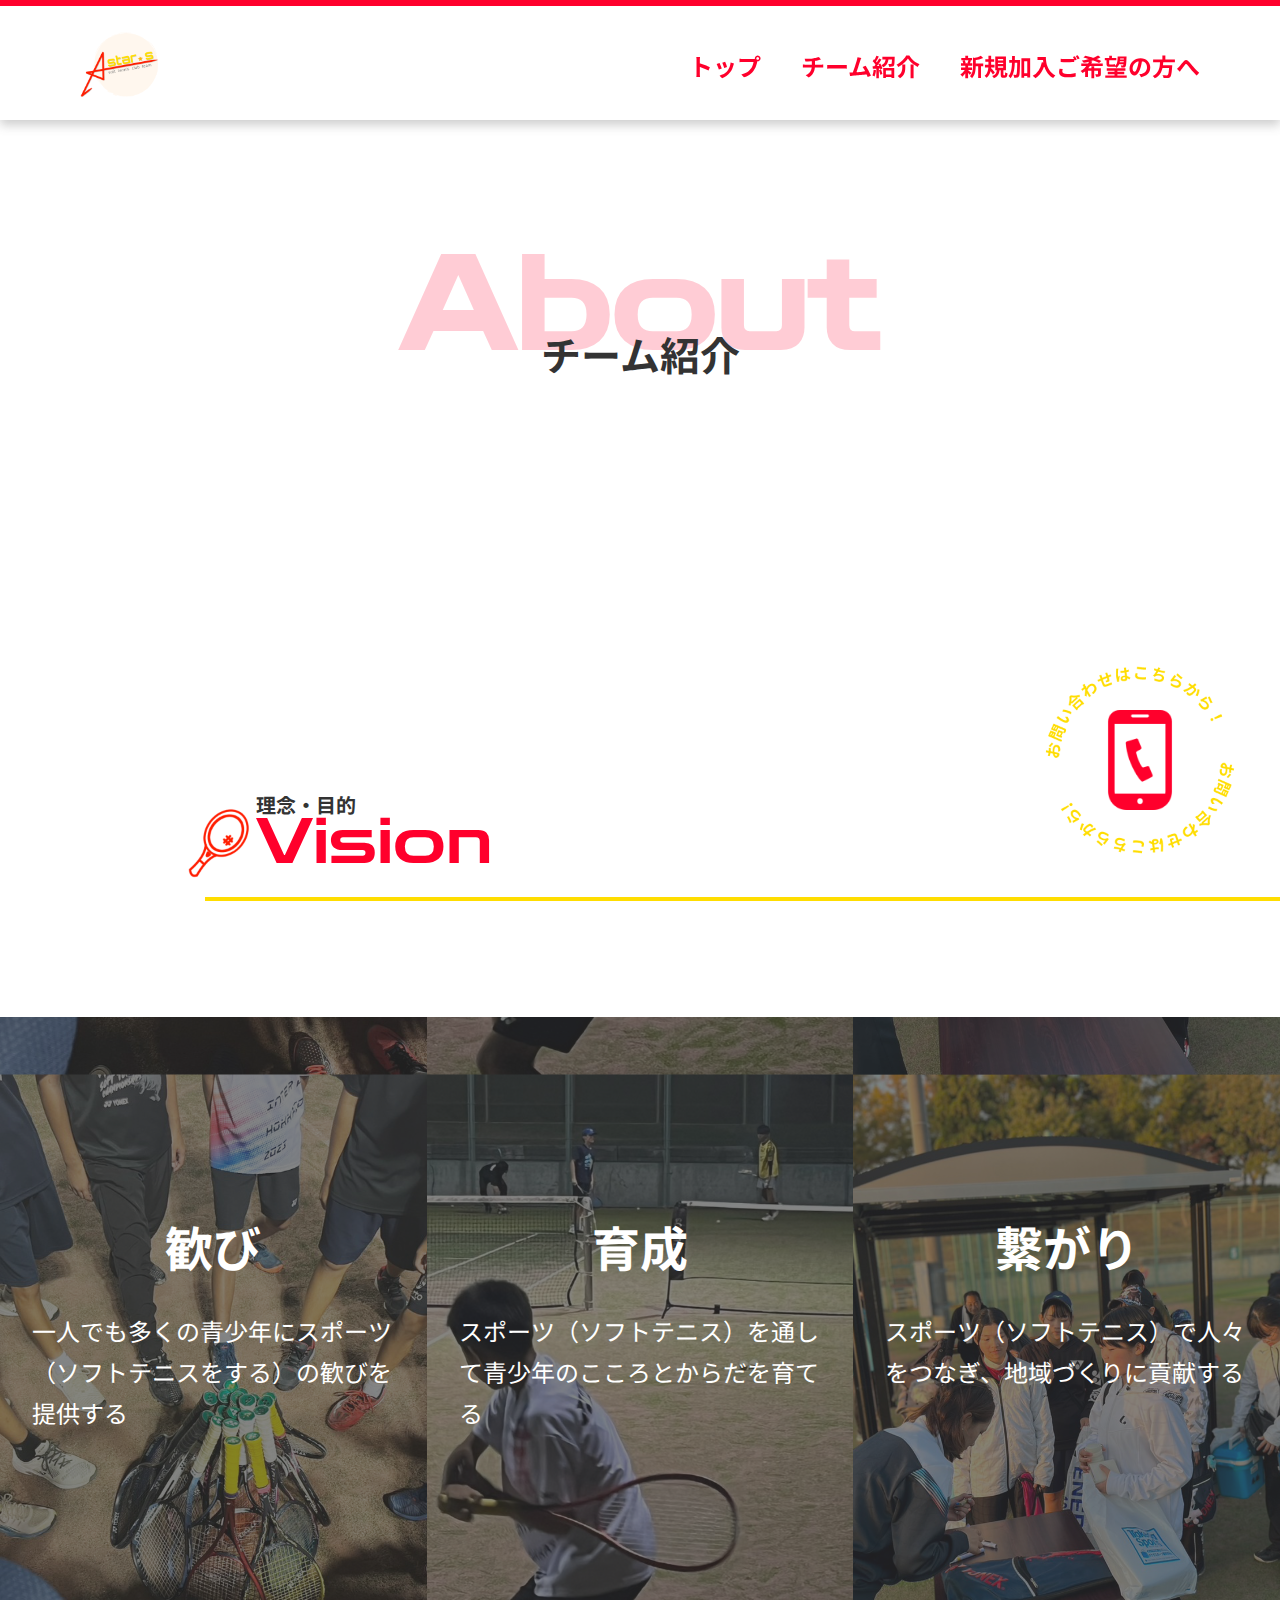
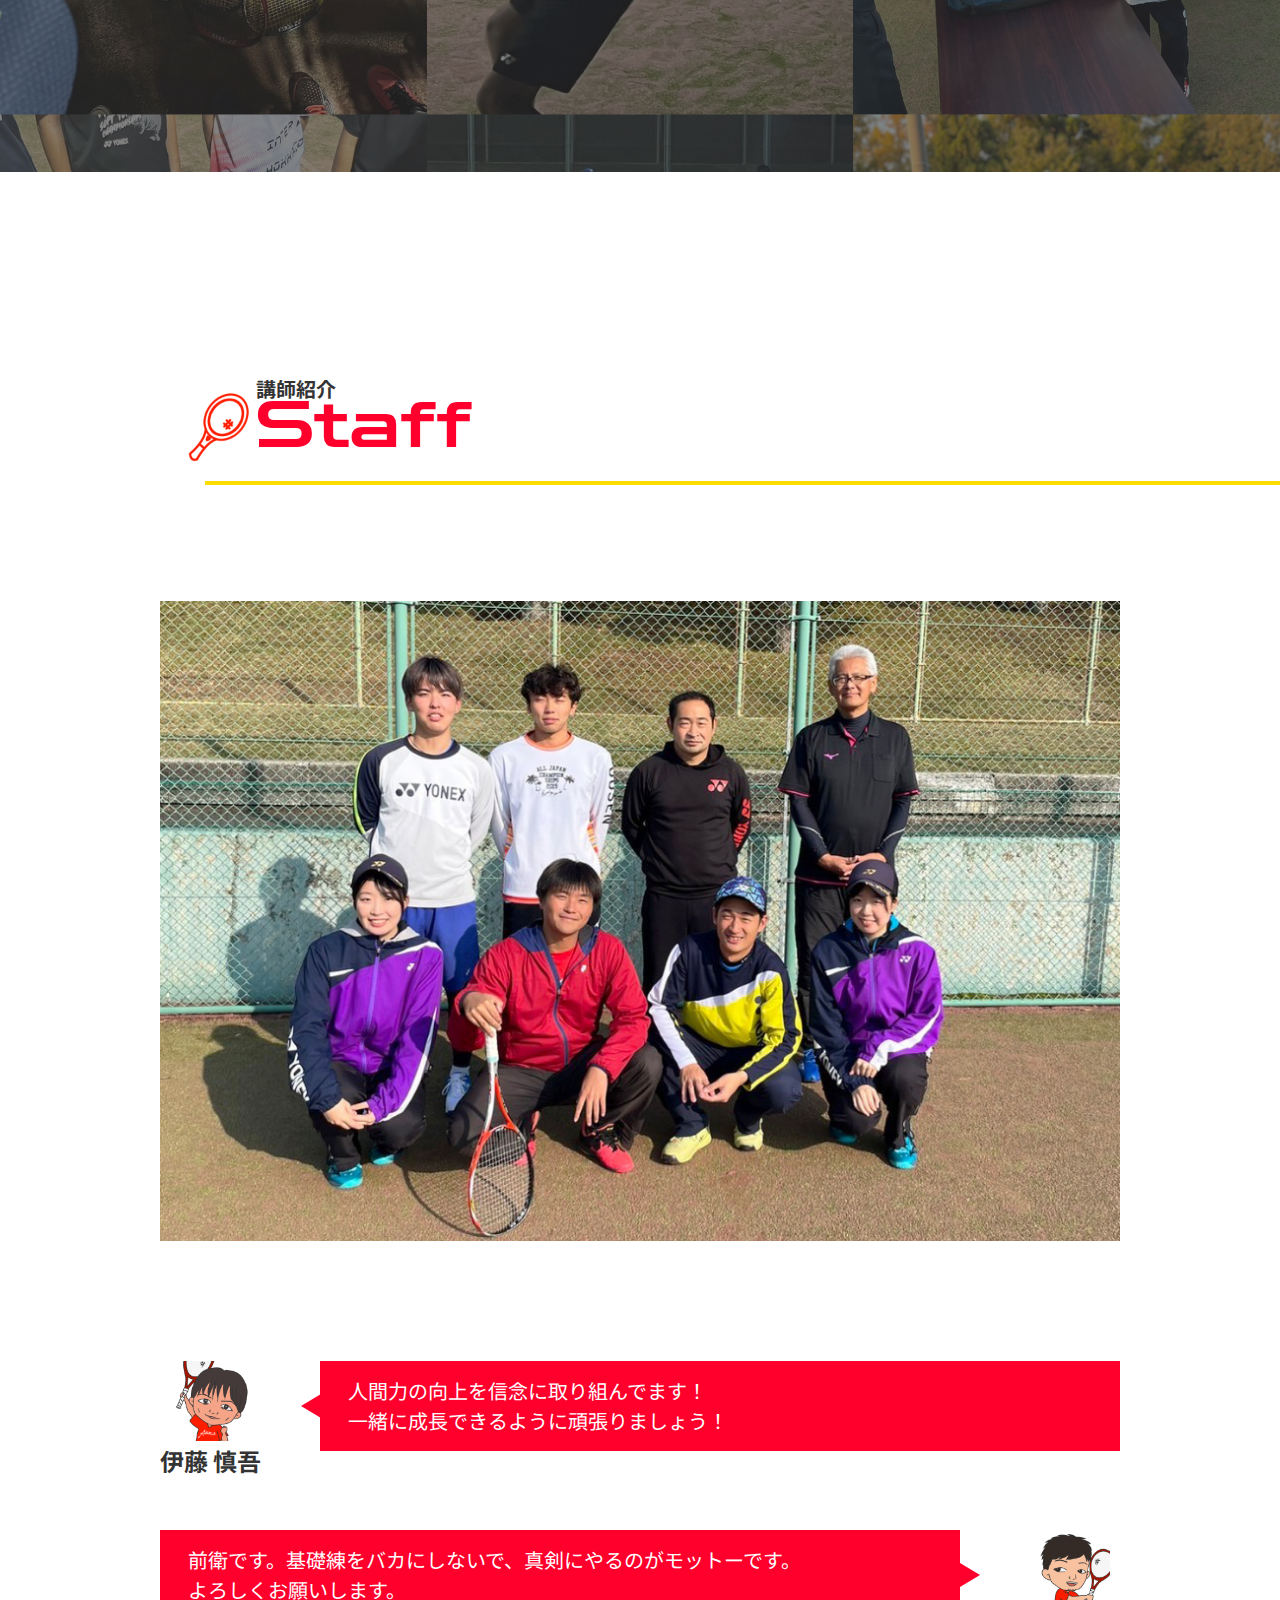
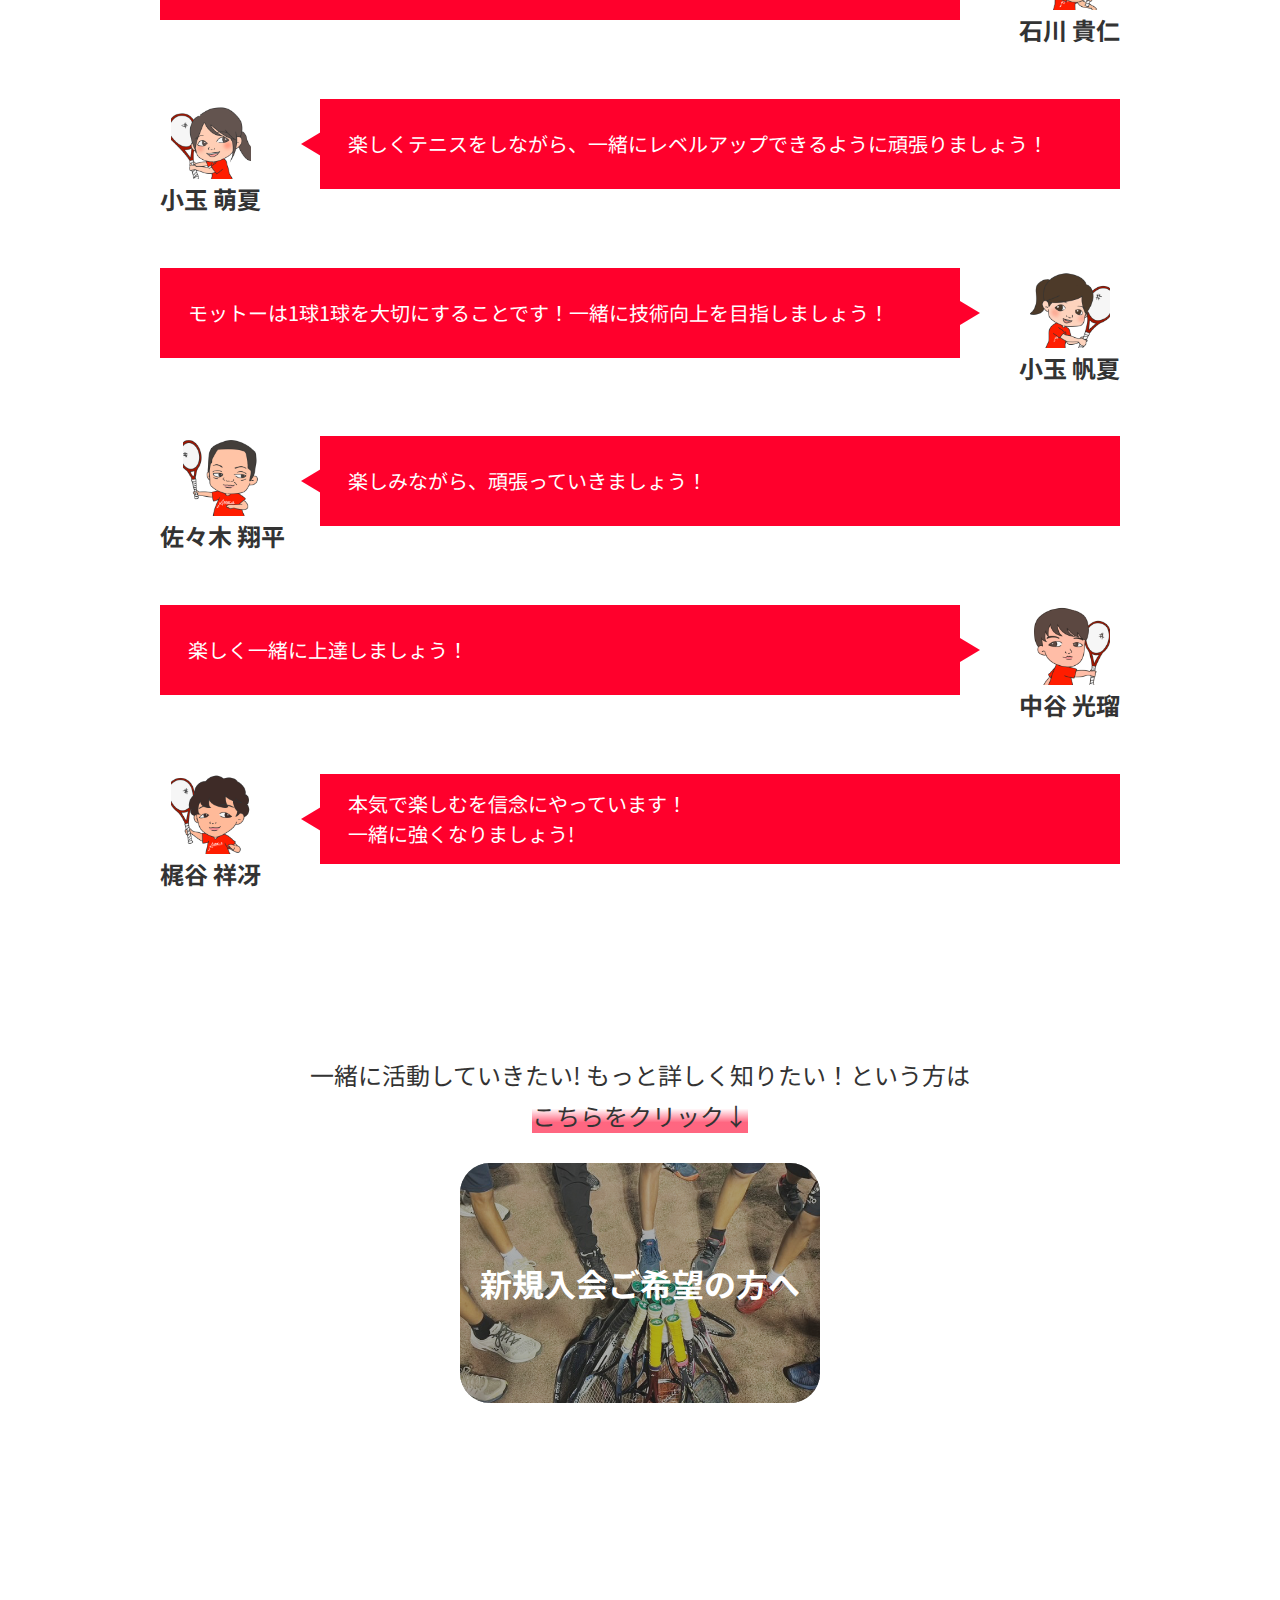
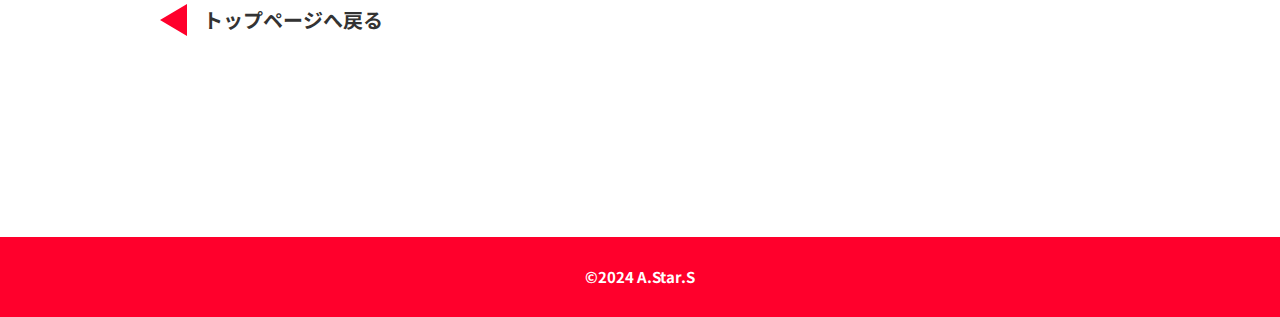
==== about.html @ a1d92de1 "Merge pull request #17 from k-minakawa/ossi" ====
<!DOCTYPE html>
<html lang="ja">
<head>
  <meta charset="utf-8" />
  <meta name="viewport" content="width=device-width,initial-scale=1" />
  <title>A.star.S</title>
  <meta name="description" content="秋田県秋田市を中心に活動している、小・中学生対象のソフトテニスクラブです。" />
  <!-- favicon/web-clip-icon -->
  <link rel="apple-touch-icon" sizes="180x180" href="icon/apple-touch-icon.png">
  <link rel="icon" type="image/png" sizes="32x32" href="icon/favicon.ico">
  <link rel="icon" type="image/png" sizes="16x16" href="icon/favicon.ico">
  <link rel="manifest" href="icon/site.webmanifest">
  <link rel="mask-icon" href="icon/safari-pinned-tab.svg" color="#FFDD00">
  <meta name="msapplication-TileColor" content="#FF002C">
  <meta name="theme-color" content="#ffffff">
  <!-- ogp -->
  <meta property="og:site_name" content="A.star.S" />
  <meta property="og:url" content="URL" />
  <meta property="og:type" content="website" />
  <meta property="og:title" content="A.star.S" />
  <meta property="og:description" content="秋田県秋田市を中心に活動している、小・中学生対象のソフトテニスクラブです。" />
  <meta property="og:image" content="URL" />
  <meta property="og:locale" content="ja_JP" />
  <meta property="fb:app_id" content="AppID">
  <meta name="twitter:card" content="summary_large_image or summary" />
  <meta name="twitter:site" content="@twitter_id" />
  <meta name="twitter:description" content="秋田県秋田市を中心に活動している、小・中学生対象のソフトテニスクラブです。" />
  <meta name="twitter:image:src" content="URL" />
  <!-- google fonts -->
  <link rel="preconnect" href="https://fonts.googleapis.com">
<link rel="preconnect" href="https://fonts.gstatic.com" crossorigin>
<link href="https://fonts.googleapis.com/css2?family=Noto+Sans+JP&family=Zen+Dots&display=swap" rel="stylesheet">
  <!-- css -->
  <link rel="stylesheet" href="css/reset.css" />
  <link rel="stylesheet" href="css/main.css" />
  <link rel="stylesheet" href="css/about.css" />
  <!-- js -->
  <script src="js/main.js" defer></script>
</head>

<body>

  <!-- お問い合わせボタン -->
    <a class="u_contact__link" href="contact.html">
      <div class="u_contact-btn">
        <img src="img/pc_お問い合わせ.png" alt="電話" class="u_contact-btn__circle">
        <div class="u_contact-btn__img" id="js_btn"></div>
      </div>
    </a>

  <!-- ヘッダー -->
  <header class="l_header">
    <div class="l_header__top-color"></div>

    <div class="l_header__wrap js_menu">
      <a href="index.html" class="l_header__logo-wrap">
        <img src="img/ロゴマーク.png" 
        alt="ロゴマーク" 
        class="l_header__logo"
        width="1000"
        height="1000">
      </a>

      <nav class="l_header__nav nav" id="js_nav">
        <ul class="l_header__nav-list">
          <li class="l_header__nav-item"><a class="l_header__nav-link" href="index.html">トップ</a></li>
          <li class="l_header__nav-item"><a class="l_header__nav-link" href="about.html">チーム紹介</a></li>
          <li class="l_header__nav-item"><a class="l_header__nav-link" href="member.html">新規加入ご希望の方へ</a></li>
        </ul>
      </nav>

      <button class="l_header__hamburger" id="js_hamburger">
        <span></span>
        <span></span>
        <span></span>
      </button>
    </div>
  </header>

  <main class="l_container ">
    <section class="l_contents">
      <div class="main_visual">
        <h1 class="main_visial-ttl">チーム紹介</h1>
      </div>

      
    </section>

    <section class="m_vision l_contents">
      <div class="m_vision_wrap">
        <div class="m_vision-ttl__wrap" >
          <div class="m_vision-ttl__img"></div>
          <div class="m_vision-ttl__txt">
            <p class="m_vision-ttl__sub">理念・目的</p>
            <h2 class="m_vision-ttl">Vision</h2>
          </div>
        </div>
      </div>

      <div class="vision_list_wrap">
        <ul class="vision_list">
          <li class="vision_items">
            <div class="vision_item-photo __delectation">
            </div>
            <div class="vision_item-ttl__txt">
              <h2 class="vision_item-ttl">歓び</h2>
              <p class="vision_item-ttl__sub">一人でも多くの青少年にスポーツ（ソフトテニスをする）の歓びを提供する</p>
            </div>
          </li>
          <li class="vision_items">
            <div class="vision_item-photo __delectation2">
            </div>
            <div class="vision_item-ttl__txt">
              <h2 class="vision_item-ttl">育成</h2>
              <p class="vision_item-ttl__sub">スポーツ（ソフトテニス）を通して青少年のこころとからだを育てる</p>
            </div>
          </li>
          <li class="vision_items">
            <div class="vision_item-photo __delectation3">
            </div>
            <div class="vision_item-ttl__txt">
              <h2 class="vision_item-ttl">繋がり</h2>
              <p class="vision_item-ttl__sub">スポーツ（ソフトテニス）で人々をつなぎ、地域づくりに貢献する</p>
            </div>
          </li>
        </ul>
      </div>
    </section>

    <section class="staff_wrap">
      <div class="m_vision_wrap">
        <div class="m_vision-ttl__wrap" >
          <div class="m_vision-ttl__img"></div>
          <div class="m_vision-ttl__txt">
            <p class="m_vision-ttl__sub">講師紹介</p>
            <h2 class="m_vision-ttl">Staff</h2>
          </div>
        </div>
      </div>

      <div class="staff_main-image">
        <img src="/img/講師.jpg" alt="集合写真">
      </div>

      <div class="staff_introduction">
        <ul class="staff_wrap">
          <li class="staff_item">
            <div class="staff_info">
              <img class="staff_portrait" src="/img/伊藤さん.png" alt="伊藤さん">
              <p class="staff_name">伊藤 慎吾</p>
            </div>
            <div class="staff_txt">
              <span class="staff_txt__triangle"></span>
              <p>人間力の向上を信念に取り組んでます！<br>一緒に成長できるように頑張りましょう！</p>
            </div>
          </li>
          <li class="staff_item">
            <div class="staff_info">
              <img class="staff_portrait" src="/img/石川さん.png" alt="石川さん">
              <p class="staff_name">石川 貴仁</p>
            </div>
            <div class="staff_txt">
              <span class="staff_txt__triangle2"></span>
              <p>前衛です。基礎練をバカにしないで、真剣にやるのがモットーです。
                <br>よろしくお願いします。</p>
            </div>
          </li>
          <li class="staff_item">
            <div class="staff_info">
              <img class="staff_portrait" src="/img/もえかさん.png" alt="もえかさん">
              <p class="staff_name">小玉 萌夏</p>
            </div>
            <div class="staff_txt">
              <span class="staff_txt__triangle"></span>
              <p>楽しくテニスをしながら、一緒にレベルアップできるように頑張りましょう！</p>
            </div>
          </li>
          <li class="staff_item">
            <div class="staff_info">
              <img class="staff_portrait" src="/img/ほのかさん.png" alt="ほのかさん">
              <p class="staff_name">小玉 帆夏</p>
            </div>
            <div class="staff_txt">
              <span class="staff_txt__triangle2"></span>
              <p>モットーは1球1球を大切にすることです！一緒に技術向上を目指しましょう！</p>
            </div>
          </li>
          <li class="staff_item">
            <div class="staff_info">
              <img class="staff_portrait" src="/img/佐々木さん.png" alt="佐々木さん">
              <p class="staff_name">佐々木 翔平</p>
            </div>
            <div class="staff_txt">
              <span class="staff_txt__triangle"></span>
              <p>楽しみながら、頑張っていきましょう！</p>
            </div>
          </li>
          <li class="staff_item">
            <div class="staff_info">
              <img class="staff_portrait" src="/img/中谷さん.png" alt="中谷さん">
              <p class="staff_name">中谷 光瑠</p>
            </div>
            <div class="staff_txt">
              <span class="staff_txt__triangle2"></span>
              <p>楽しく一緒に上達しましょう！</p>
            </div>
          </li>
          <li class="staff_item">
            <div class="staff_info">
              <img class="staff_portrait" src="/img/梶谷さん.png" alt="梶谷さん">
              <p class="staff_name">梶谷 祥冴</p>
            </div>
            <div class="staff_txt">
              <span class="staff_txt__triangle"></span>
              <p>本気で楽しむを信念にやっています！<br>一緒に強くなりましょう!</p>
            </div>
          </li>
        </ul>
      </div>
    </section>

    <section class="contact_wrap">
      <div class="contact">
        <p class="contact_text">一緒に活動していきたい! もっと詳しく知りたい！という方は<br>
          <span>こちらをクリック↓</span>
        </p>
      </div>
      <div class="contact_info">
        <a href="/contact.html">
          <div class="contact_photo"></div>
          <p class="contact_message">新規入会ご希望の方へ</p>
        </a>
        <div class="contact_info2"></div>
      </div>

    </section>
    
    <div class="m_top-btn__wrap">
      <span class="m_top-btn__triangle"></span>
      <a href="index.html" class="m_top-btn">トップページへ戻る</a>
    </div>
    

  </main>

    <!-- フッター -->
  <footer class="l_footer __about_page">
    <small class="l_container__copy">&copy;2024 A.Star.S</small>
  </footer>
</body>
</html>
---- css/main.css ----
@charset "UTF-8";
/* 変数まとめ */
:root {
	/* 色管理 */
	--white-color: #fff;
	--black-color: #333333;
	--main-color: #FF002C;
	--primary-color: #FFDD00;
  --kv-shadow: rgba(88, 88, 88, 0.3);
  --shadow: rgba(51, 51, 51, 0.65);
}
:root {
  /* フォント */
	--font: "Noto Sans JP", sans-serif;
  --ttl-font: "Zen Dots", sans-serif;
}
:root {
	/* コンテンツ幅 */
  --content-width-sm: 343px;
  --content-width: 960px;
  --content-width-lg: 1200px;
}
:root {
	/* z-index */
	--z-index-back: -1;
	--z-index-default: 1;
	--z-index-header: 100;
	--z-index-menu: 150;
	--z-index-top: 200;
	--z-index-modal: 300;
}

/* 全体 */
body{
  font-family: "Noto Sans JP", sans-serif;
  color: var(--black-color);
  line-height: 1.7;
}
@media screen and (min-width: 1080px) {
  body {
		font-size: 18px;
	}
}

/*コンテンツ幅の設定*/
.l_container {
  margin-left: auto;
  margin-right: auto;
  padding: 0 16px;
  max-width: calc(var(--content-width) + 160px);
}
.l_contents {
  padding: 120px 0;
}
@media screen and (min-width: 768px) {
  .l_container {
    padding: 0 80px;
  }
}
@media screen and (min-width: 1080px) {
  .l_contents {
    padding: 200px 0;
  }
}

/* お問い合わせボタン */
.u_contact__link{
  position: fixed;
  bottom: 20%;
  right: 30%;
  z-index: var(--z-index-modal);
  transform: translate(80%, 80%);
}
@media screen and (min-width: 768px) {
  .u_contact__link {
    bottom: 200px;
  }
}
@media screen and (min-width: 1080px) {
  .u_contact__link{
    bottom: 200px;
    right: 200px;
  }
}
.u_contact-btn{
  position: relative;
  height: 100px;
  width: 100px;
}
@media screen and (min-width: 768px) {
  .u_contact-btn{
    height: 200px;
    width: 200px;
  }
}
.u_contact-btn__circle{
  animation: rotate 15s linear infinite;
}
.u_contact-btn__img{
  background-image: url(../img/お問い合わせ.png);
  background-size: cover;
  height: 56px;
  width: 56px;
  position: absolute;
  top: 50%;
  left: 50%;
  transform: translate(-50%, -50%);
  transition: ease .4s;
}
@media screen and (min-width: 768px) {
  .u_contact-btn__img{
    height: 100px;
    width: 100px;
  }
}
@keyframes rotate {
  0% {
    transform: rotate(0);
  }
  100% {
    transform: rotate(360deg);
  }
}

/* ヘッダー */
.l_header {
  background-color: var(--white-color);
  width: 100%;
  height: 80px;
  position: fixed;
  top: 0;
  left: 0;
  right: 0;
  z-index: var(--z-index-header);
  box-shadow: 0 5px 10px var(--kv-shadow);
}
@media screen and (min-width: 1080px) {
  .l_header {
    height: 120px;
  }
}
.l_header__top-color {
  height: 6px;
  background-color: var(--main-color);
}
.l_header__wrap {
  display: flex;
  justify-content: space-between;
  align-items: center;
  height: 100%;
  padding: 0 16px;
}
@media screen and (min-width: 768px) {
  .l_header__wrap {
    padding: 0 40px;
  }
}
@media screen and (min-width: 1080px) {
  .l_header__wrap {
    padding: 24px 80px;
  }
}

.l_header__logo {
  width: 48px;
}
@media screen and (min-width: 1080px) {
  .l_header__logo {
    width: 80px;
    margin-top: 0;
  }
}
.l_header__nav {
  background: var(--main-color);
  transform: translateX(200%);
  width: 100vw;
  height: 100vh;
  transition: ease .4s;
  position: fixed;
  top: 0;
  bottom: 0;
}
@media screen and (min-width: 1080px) {
  .l_header__nav {
    background: none;
    transform: none;
    height: 100%;
    position: static;
  }
}
.l_header__nav-list {
  color: var(--white-color);
  font-weight: bold;
  font-size: 16px;
  display: flex;
  flex-direction: column;
  justify-content: center;
  padding: 80px 40px;
}
@media screen and (min-width: 768px) {
  .l_header__nav-list {
    font-size: 24px;
    padding: 80px 80px;
  }
}
@media screen and (min-width: 1080px) {
  .l_header__nav-list {
    color: var(--main-color);
    flex-direction: row;
    justify-content: end;
    gap: 40px;
    padding: 16px 0;
  }
}
.l_header__nav-item {
    padding: 16px 0;
}
@media screen and (min-width: 768px) {
  .l_header__nav-item {
    padding: 32px 0;
  }
}
@media screen and (min-width: 1080px) {
  .l_header__nav-item {
    padding: 0;
  }
}

/* ハンバーガーメニュー */
.l_header__hamburger {
  width: 32px;
  height: 32px;
  padding: 8px;
}
.l_header__hamburger {
  background-color: transparent;
  border-color: transparent;
  z-index: var(--z-index-menu);
}
@media screen and (min-width: 1080px) {
  .l_header__hamburger {
    display: none;
  }
}
.l_header__hamburger span {
  width: 16px;
  height: 2px;
  background-color: var(--main-color);
  position: relative;
  transition: ease .4s;
  display: block;
}
.l_header__hamburger span:nth-child(1) {
  top: 0;
}
.l_header__hamburger span:nth-child(2) {
  margin: 4px 0;
}
.l_header__hamburger span:nth-child(3) {
  top: 0;
}

/* ハンバーガーメニュークリック後のスタイル */
.u_contact-btn__img.active {
  background-image: url(../img/お問い合わせ白.png);
}
.l_header__nav.active {
  transform: translateX(20%);
}
.l_header__hamburger.active span:nth-child(1) {
  transform: translateY(8px) rotate(-45deg);
  background: var(--white-color);
}
.l_header__hamburger.active span:nth-child(2) {
  opacity: 0;
}
.l_header__hamburger.active span:nth-child(3) {
  transform: translateY(-4px) rotate(45deg);
  background: var(--white-color);
}

/* ☆共通デザイン☆ */
/* 改行 */
@media screen and (min-width: 768px) {
  .u_new-line {
    display: none;
  }
}

/* セクションタイトル */
.m_section-ttl__wrap {
  display: flex;
  align-items: center;
  justify-content: center;
}
.m_section-ttl__img {
  height: 40px;
  width: 40px;
  background-image: url(../img/テニスラケット.png);
  background-size: cover;
}
@media screen and (min-width: 1080px) {
  .m_section-ttl__img {
    height: 80px;
    width: 80px;
  }
}
.m_section-ttl__sub {
  font-weight: bold;
  font-size: 12px;
}
@media screen and (min-width: 768px) {
  .m_section-ttl__sub {
    font-size: 20px;
  }
}
.m_section-ttl {
  font-family: var(--ttl-font);
  color: var(--main-color);
  font-size: 33px;
  position: relative;
}
@media screen and (min-width: 1080px) {
  .m_section-ttl {
    font-size: 56px;
  }
}
.m_section-ttl::after {
  content: '';
  height: 4px;
  width: 80px;
  background: var(--primary-color);
  position: absolute;
  bottom: -4px;
  left: 28%;
}
@media screen and (min-width: 1080px) {
  .m_section-ttl::after {
    height: 8px;
    width: 200px;
    bottom: -8px;
    left: 20%;
  }
}

/* 下層セクションタイトル */
.m_section-subttl__wrap {
  display: flex;
  align-items: center;
}
.m_section-subttl {
  font-family: var(--ttl-font);
  color: var(--main-color);
  font-size: 33px;
}
@media screen and (min-width: 768px) {
  .m_section-subttl {
    font-size: 56px;
  }
}
.m_section-subttl__var {
  height: 4px;
  width: 85%;
  margin-left: 40px;
  max-width: 1000px;
  background: var(--primary-color);
}
@media screen and (min-width: 768px) {
  .m_section-subttl__var {
    width: 100%;
    right: 80px;
    width: 90%;
  }
}
@media screen and (min-width: 1080px) {
  .m_section-subttl__var {
    height: 8px;
    margin-left: 80px;

  }
}

/* ページタイトル */
.m_page-ttl {
  font-size: 24px;
  font-weight: bold;
  text-align: center;
  position: relative;
}
@media screen and (min-width: 1080px) {
  .m_page-ttl {
    font-size: 40px;
  }
}
.m_page-ttl::before {
  content: 'About';
  width: 100%;
  font-family: var(--ttl-font);
  font-size: 64px;
  color: rgba(255, 0, 44, 0.2);
  position: absolute;
  bottom: -25%;
  left: 50%;
  transform: translateX(-50%);
  z-index: var(--z-index-back);
}
@media screen and (min-width: 1080px) {
  .m_page-ttl::before {
    bottom: -40%;
    font-size: 128px;
  }
}

/* リンクボタン */
.m_link-btn__wrap {
  display: flex;
  align-items: center;
  margin-top: 40px;
  background: var(--main-color);
  border-radius: 30px; 
  width: 160px;
  height: 40px;
  text-align-last: left;
  box-shadow: 2px 4px var(--kv-shadow);
  padding: 8px 24px;
}
@media screen and (min-width: 1080px) {
  .m_link-btn__wrap {
    margin-top: 120px;
  }
}
.m_link-btn__wrap:hover {
  transform: translateY(4px);
  box-shadow: none;
  background: var(--primary-color);
}
.m_link-btn {
  color: var(--white-color);
  font-size: 18px;
  font-weight: bold;
  position: relative;
}
.m_link-btn::after {
  content: '';
  width: 8px;
  height: 8px;
  border-top: 2px solid var(--white-color);
  border-right: 2px solid var(--white-color);
  position: absolute;
  top: 50%;
  right: -24px;
  transform: translateY(-50%) rotate(45deg);
}

/* トップへ戻る */
.m_top-btn__wrap {
  margin-top: 120px;
  display: flex;
  align-items: center;
  gap: 8px;
}
@media screen and (min-width: 1080px) {
  .m_top-btn__wrap {
    margin-top: 200px;
    gap: 16px;
  }
}
.m_top-btn__triangle {
  display: block;
  width:0;
  height:0;
  border-style:solid;
  border-width: 12px 20.8px 12px 0;
  border-color: transparent var(--main-color) transparent transparent;
}
@media screen and (min-width: 1080px) {
  .m_top-btn__triangle {
    border-width: 16px 27.7px 16px 0;
  }
}
.m_top-btn {
  font-weight: bold;
}
.m_top-btn:hover {
  color: var(--main-color);
}
@media screen and (min-width: 1080px) {
  .m_top-btn {
    font-size: 20px;
  }
}

/* フッター */
.l_footer {
  background: var(--main-color);
  font-weight: bold;
  color: var(--white-color);
  display: flex;
  align-items: center;
  justify-content: center;
  height: 40px;
}
@media screen and (min-width: 1080px) {
  .l_footer {
    height: 80px;
  }
}

/* ☆トップページ☆ */
/* KV */
.l_kv {
  height: 100vh;
  background: linear-gradient(var(--kv-shadow), var(--kv-shadow)),
    url(../img/KV.jpg) center center / cover;
  z-index: var(--z-index-back);
  position: relative;
}
.l_kv__ttl-img {
  position: absolute;
  z-index: var(--z-index-default);
  width: 240px;
  bottom: 15%;
  margin-left: 16px;
}
@media screen and (min-width: 768px) {
  .l_kv__ttl-img {
    width: 600px;
    margin-left: 40px;
  }
}

/* お知らせ */
.l_top-info__x {
  border: 1px solid var(--main-color);
  border-radius: 20px;
  padding: 10px;
  margin-top: 40px;
}
@media screen and (min-width: 1080px) {
  .l_top-info__x {
    margin-top: 120px;
  }
}
.l_top-info__link {
  margin-left: auto;
  margin-right: auto;
}

/* About */
.l_top-about{
  color: var(--white-color);
  text-shadow: 4px 4px 4px var(--shadow);
  width: 100vw;
  margin: 0 calc(50% - 50vw);
  position: relative;
  z-index: 0;
}
.l_top-about:before {
  content: '';
  background-image: linear-gradient(var(--shadow),var(--shadow)),url('../img/チーム紹介.jpg') ;
  background-position: center center;
  position: absolute;
  top: 0;
  left: 0;
  width: 100%;
  height: 100%;
  filter: blur(2px);
  z-index: -1;
}
@media screen and (min-width: 1080px) {
  .l_top-about:before {
    background-size: cover;
  }
}
.l_top-about__wrap {
  margin-left: auto;
  margin-right: auto;
  padding: 0 16px;
  max-width: calc(960px + 160px);
}
@media screen and (min-width: 768px) {
  .l_top-about__wrap {
    padding: 0 80px;
  }
}
.l_top-about__ttl {
  display: inline;
  font-size: 24px;
  font-weight: bold;
  background-image: linear-gradient(transparent 50%, rgba(255, 0, 44, 0.5) 0%);
}
@media screen and (min-width: 1080px) {
  .l_top-about__ttl {
    font-size: 36px;
  }
}
.l_top-about__txt {
  margin-top: 40px;
}
@media screen and (min-width: 1080px) {
  .l_top-about__txt {
    margin-top: 80px;
  }
}
.l_top-about__accent-txt {
  font-size: 24px;
  font-weight: bold;
  margin-top: 80px;
}
@media screen and (min-width: 1080px) {
  .l_top-about__accent-txt {
    font-size: 36px;
    margin-top: 120px;
  }
}

/* 新規加入 */
@media screen and (min-width: 1080px) {
  .l_top-member {
    margin: 0 calc(50% - 50vw);
    width: 100vw;
  }
}
@media screen and (min-width: 1080px) {
  .l_top-member__wrap {
    display: flex;
    flex-direction: row-reverse;
    align-items: center;
    gap: 80px;
    max-width: 1200px;
    margin-left: auto;
    margin-right: auto;
  }
}
@media screen and (min-width: 1080px) {
  .l_top-member__txt-wrap {
    width: calc(100% - 560px - 80px);
  }
}

.l_top-member__txt {
  margin-top: 40px;
}
@media screen and (min-width: 1080px) {
  .l_top-member__txt {
    margin-top: 80px;
  }
}
.l_top-member__link {
  margin-left: auto;
  margin-right: auto;
}
.l_top-member__img-wrap {
  margin-top: 40px;
  height: 320px;
  position: relative;
  width: 343px;
  filter: blur(1px);
}
@media screen and (min-width: 768px) {
  .l_top-member__img-wrap {
    width: 560px;
    height: 630px;
    margin-left: auto;
    margin-right: auto;
  }
}
.l_top-member__img1 {
  position: absolute;
  z-index: var(--z-index-back);
  width: 180px;
  right: 0;
}
@media screen and (min-width: 768px) {
  .l_top-member__img1 {
    width: 360px;
  }
}
.l_top-member__img2 {
  position: absolute;
  width: 200px;
  top: 160px;
}
@media screen and (min-width: 768px) {
  .l_top-member__img2 {
    width: 400px;
    top: 320px;
  }
}
---- css/about.css ----
@charset "UTF-8";
/* 変数まとめ */
:root {
	/* 色管理 */
	--white-color: #fff;
	--black-color: #333333;
	--main-color: #FF002C;
	--primary-color: #FFDD00;
	--kv-shadow: rgba(88, 88, 88, 0.3);
	--shadow: rgba(51, 51, 51, 0.65);

}
:root {
  /* フォント */
	--font: "Noto Sans JP", sans-serif;
	--ttl-font: "Zen Dots", sans-serif;
}
:root {
	/* コンテンツ幅 */
	--content-width-sm: 343px;
	--content-width: 960px;
	--content-width-lg: 1200px;
}
:root {
	/* z-index */
	--z-index-back: -1;
	--z-index-default: 1;
	--z-index-header: 100;
	--z-index-menu: 150;
	--z-index-top: 200;
	--z-index-modal: 300;
}

/*
about
*/

.main_visual {
	margin-top: 120px;
}

.main_visial-ttl {
	font-size: 24px;
	font-weight: bold;
	text-align: center;
	position: relative;
}

@media screen and (min-width: 1080px) {
    .main_visial-ttl {
        font-size: 40px;
	}
}

.main_visial-ttl::before {
	content: 'About';
	width: 100%;
	font-family: var(--ttl-font);
	font-size: 64px;
	color: rgba(255, 0, 44, 0.2);
	position: absolute;
	bottom: -25%;
	left: 50%;
	transform: translateX(-50%);
	z-index: var(--z-index-back);
}

@media screen and (min-width: 768px) {
	.main_visial-ttl::before {
		font-size: 80px;
		bottom: -20%;
	}
}
@media screen and (min-width: 1080px) {
	.main_visial-ttl::before {
		bottom: -40%;
		font-size: 128px;
	}
}


/*
vision
*/



.m_vision_wrap::after {
	content: '';
	height: 4px;
	width:	303px;
	background: var(--primary-color);
	position: absolute;
	left: 15%;
}

@media screen and (min-width: 1080px) {
    .m_vision_wrap::after {
		width: 1126px;
		left: 16%;
	}
}

.m_vision-ttl__wrap{
	display: flex;
	align-items: center;
	margin-left: 16px;
	
}

.m_vision-ttl__img{
	height: 40px;
	width: 40px;
	align-items: center;
	background-image: url(../img/テニスラケット.png);
	background-size: cover;
	margin-top: 16px;
}

@media screen and (min-width: 1080px) {
    .m_vision-ttl__img {
		height: 80px;
		width: 80px;
		margin-top: 0px;
	}
}

.m_vision-ttl__txt {
	position: relative;
}

.m_vision-ttl__sub{
	position: absolute;
	top: 0px;
	font-weight: bold;
	font-size: 12px;
}


@media screen and (min-width: 1080px) {
    .m_vision-ttl__sub{
		font-size: 20px;
	}
}

.m_vision-ttl {
	font-family: var(--ttl-font);
	color: var(--main-color);
	font-size: 33px;
	position: relative;
}

@media screen and (min-width: 1080px) {
    .m_vision-ttl {
		font-size: 64px;
	}
}

.vision_list_wrap {
	margin-top: 80px;
}

@media screen and (min-width: 1080px) {
    .vision_list_wrap {
		margin-top: 120px;
	}
}

@media screen and (min-width: 1080px) {
	.vision_list {
		display: flex;
		width: 100vw;
		margin: 0 calc(50% - 50vw);
	}
}

.vision_items {
	position: relative;
	background-color: #333333;
	width: calc(100% / 3);
}

.vision_item-photo {
	width: 100%;
	height: 200px;
	opacity: 0.4;
	object-fit: cover;
	background-size: 200%;
	background-position: center ;
}

@media screen and (min-width: 1080px) {
	.vision_item-photo {
		width: 100%;
		height: 755px;
	}
	
}

.__delectation {
	background-image: url(../img/KV.jpg);
}
.__delectation2 {
	background-image: url(../img/育成.jpg);
}
.__delectation3 {
	background-image: url(../img/繋がり.jpg);
}

.vision_item-ttl__txt{
	width: 85%;
	position: absolute;
	top: 25%;
	left: 50%;
	transform: translateX(-50%);
	color: var(--white-color);
}


.vision_item-ttl {
	text-align: center;
	font-weight: bold;
	font-size: 24px;
}

@media screen and (min-width: 1080px) {
	.vision_item-ttl {
		font-size: 48px;
	}
}

.vision_item-ttl__sub {
	margin-top: 24px;
	font-size: 16px;
}

@media screen and (min-width: 1080px) {
    .vision_item-ttl__sub {
		font-size: 24px;
	}
}

.staff_wrap {
	width: 100%;
	margin: 0 auto;
}

.staff_main-image {
	margin: 80px auto;;
	width: 343px;
	
}

@media screen and (min-width: 1080px) {
    .staff_main-image {
		width: 960px;
		margin-top: 120px;
	}
}

.staff_introduction {
	margin-top: 80px;
	width: 343px;
}

@media screen and (min-width: 1080px) {
    .staff_introduction {
		width: 960px;
		margin-top: 120px;
	}
}

.staff_item {
	display: flex;
	justify-content: space-between;
	align-items: start;
}

@media screen and (min-width: 1080px) {
    .staff_item {
		margin-top: 80px;
	}
}

.staff_item:nth-child(even) {
	flex-direction: row-reverse;
}

.staff_item + .staff_item {
	margin-top: 48px;
}

.staff_info {
	display: flex;
	flex-direction: column;
	align-items: center;
}
.staff_portrait {
	width: 80px;
}

.staff_name {
	font-weight: bold;
	font-size: 18px;
}

@media screen and (min-width: 1080px) {
    .staff_name {
		font-size: 24px;
	}
}

.staff_txt {
	width: 240px;
	height: 111px;
	padding: 8px;
	font-size: 16px;
	line-height: 1.5;
	background-color: var(--main-color);
	color: var(--white-color);
	display: flex;
	justify-content: space-around;
	align-items: center;
	position: relative;
}

.staff_txt__triangle {
	content: "";
	display: block;
	width:0;
	height:0;
	border-style:solid;
	border-width: 12px 20.8px 12px 0;
	border-color: transparent var(--main-color) transparent transparent;
	position: relative;
	left: -27px;
}

.staff_txt__triangle2 {
	content: "";
	display: block;
	width:0;
	height:0;
	border-style:solid;
	border-width: 12px 0 12px 20.8px;
	border-color: transparent transparent transparent var(--main-color);
	position: relative;
	left: 101%;
}

@media screen and (min-width: 1080px) {
    .staff_txt {
		width: 800px;
		height: 90px;
		font-size: 20px;
		justify-content: left;
	}
}

.contact_wrap {
	margin: 120px auto;
	width: 240px;
}

@media screen and (min-width: 1080px) {
    .contact_wrap {
		margin-top: 160px;
		width: 960px;
		display: flex;
		flex-direction: column;
		justify-content: center;
		align-items: center;
	}
}

.contact{
	text-align: center;
}

@media screen and (min-width: 1080px) {
    .contact {
		width: 672px;
		height: 84px;
	}
}

.contact_text {
	text-align: center;
	letter-spacing: 0.3em;
}

@media screen and (min-width: 1080px) {
    .contact_text {
		font-size: 24px;
		letter-spacing: 0;
	}
}

.contact_text > span {
	background: linear-gradient(transparent 30% , rgba(255, 0, 44, 0.6) 70%);
}

.contact_info {
	width: 240px;
	height: 160px;
	margin-top: 24px;
	border-radius: 30px;
	background-color: #333333;
	position: relative;
}

@media screen and (min-width: 1080px) {
    .contact_info {
		width: 360px;
		height: 240px;
	}
}

.contact_info > a {
	margin: 0 auto;
}

.contact_photo {
	width: 100%;
	height: 100%;
	border-radius: 30px;
	opacity: 0.6;
	background-image: url(../img/KV.jpg);
	background-size: 200%;
	background-position: center ;
}

.contact_message {
	width: 100%;
	display: inline-block;
	text-align: center;
	position: absolute;
	top: 50%;
	transform: translateY(-50%);
	font-weight: bold;
	color: var(--white-color);
}

@media screen and (min-width: 1080px) {
    .contact_message {
		font-size: 32px;
	}
}

.contact_info2 {
	position: absolute;
	top: 5%;
	left: 3%;
	width: 240px;
	height: 160px;
	border-radius: 30px;
	background-color: var(--main-color);
	z-index: -1;
}

.__about_page {
	margin-top: 120px;
}

@media screen and (min-width: 1080px) {
    .__about_page {
		margin-top: 200px;
	}
}
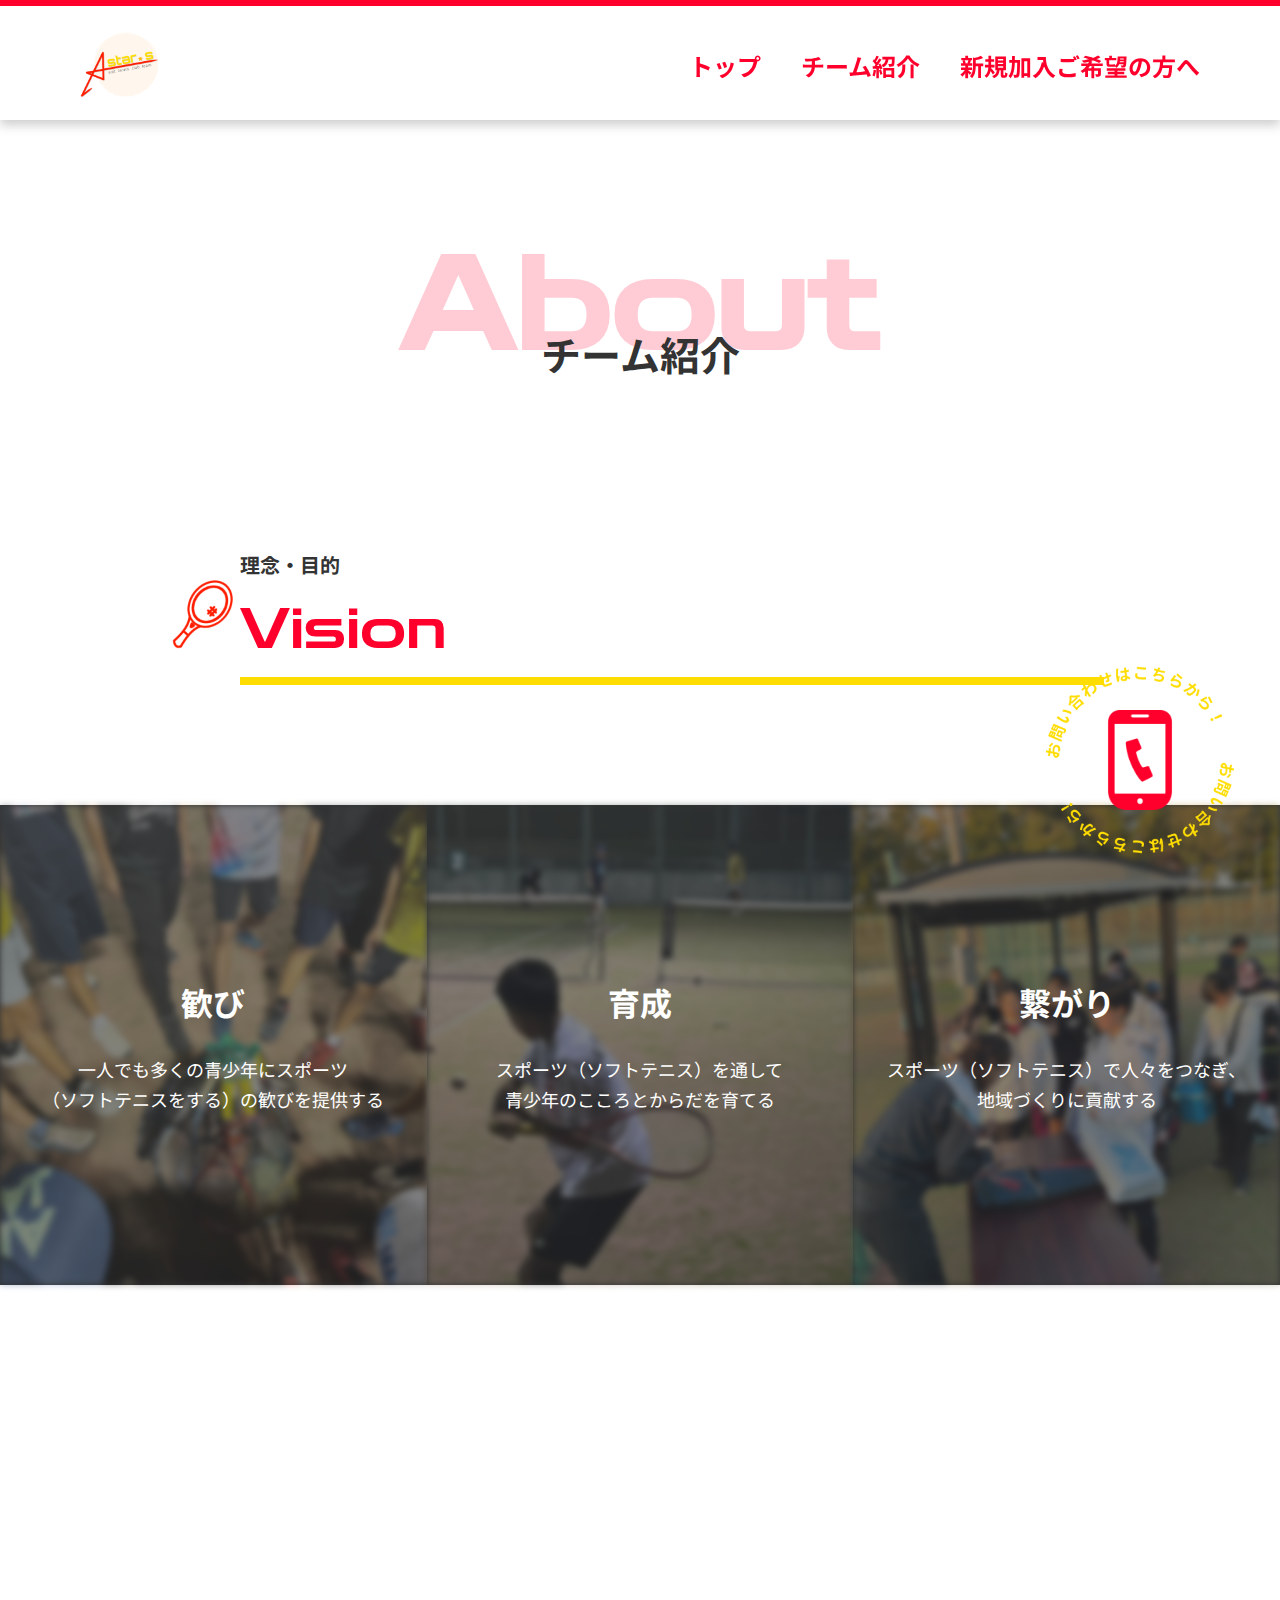
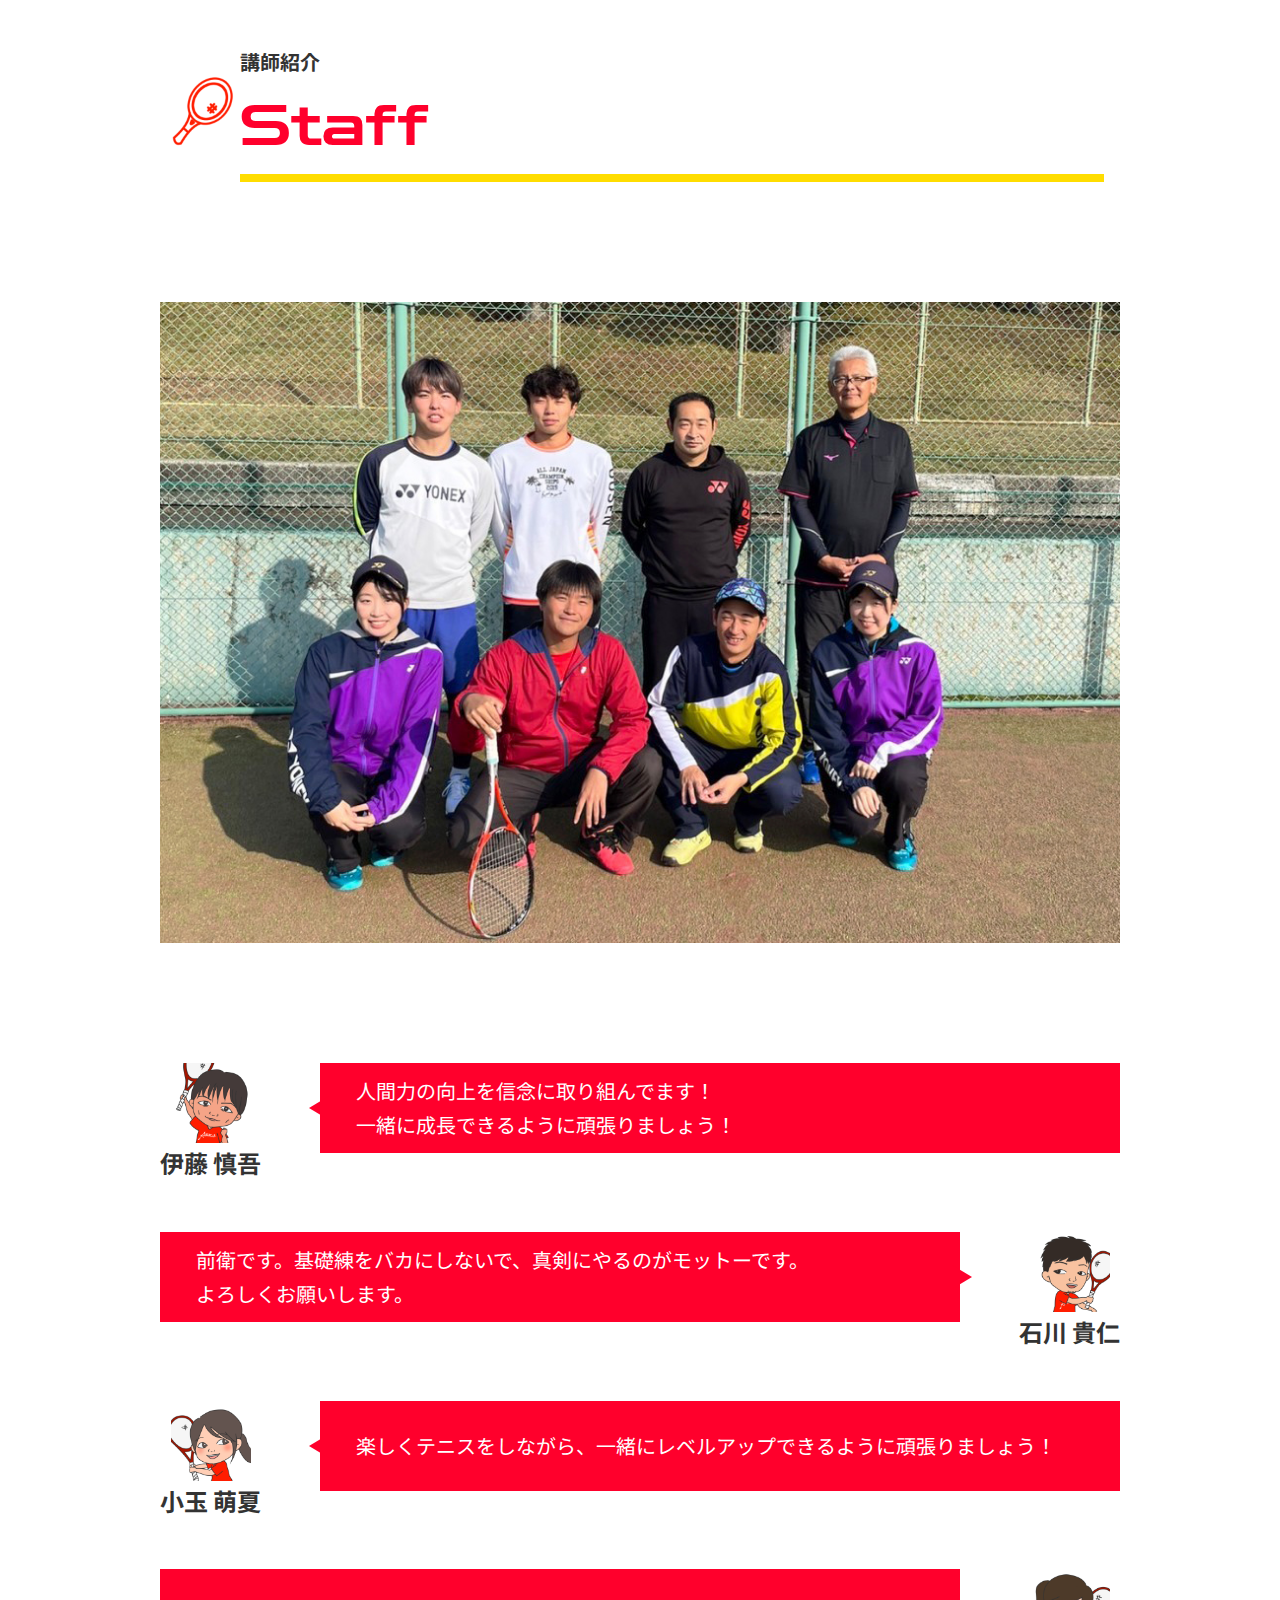
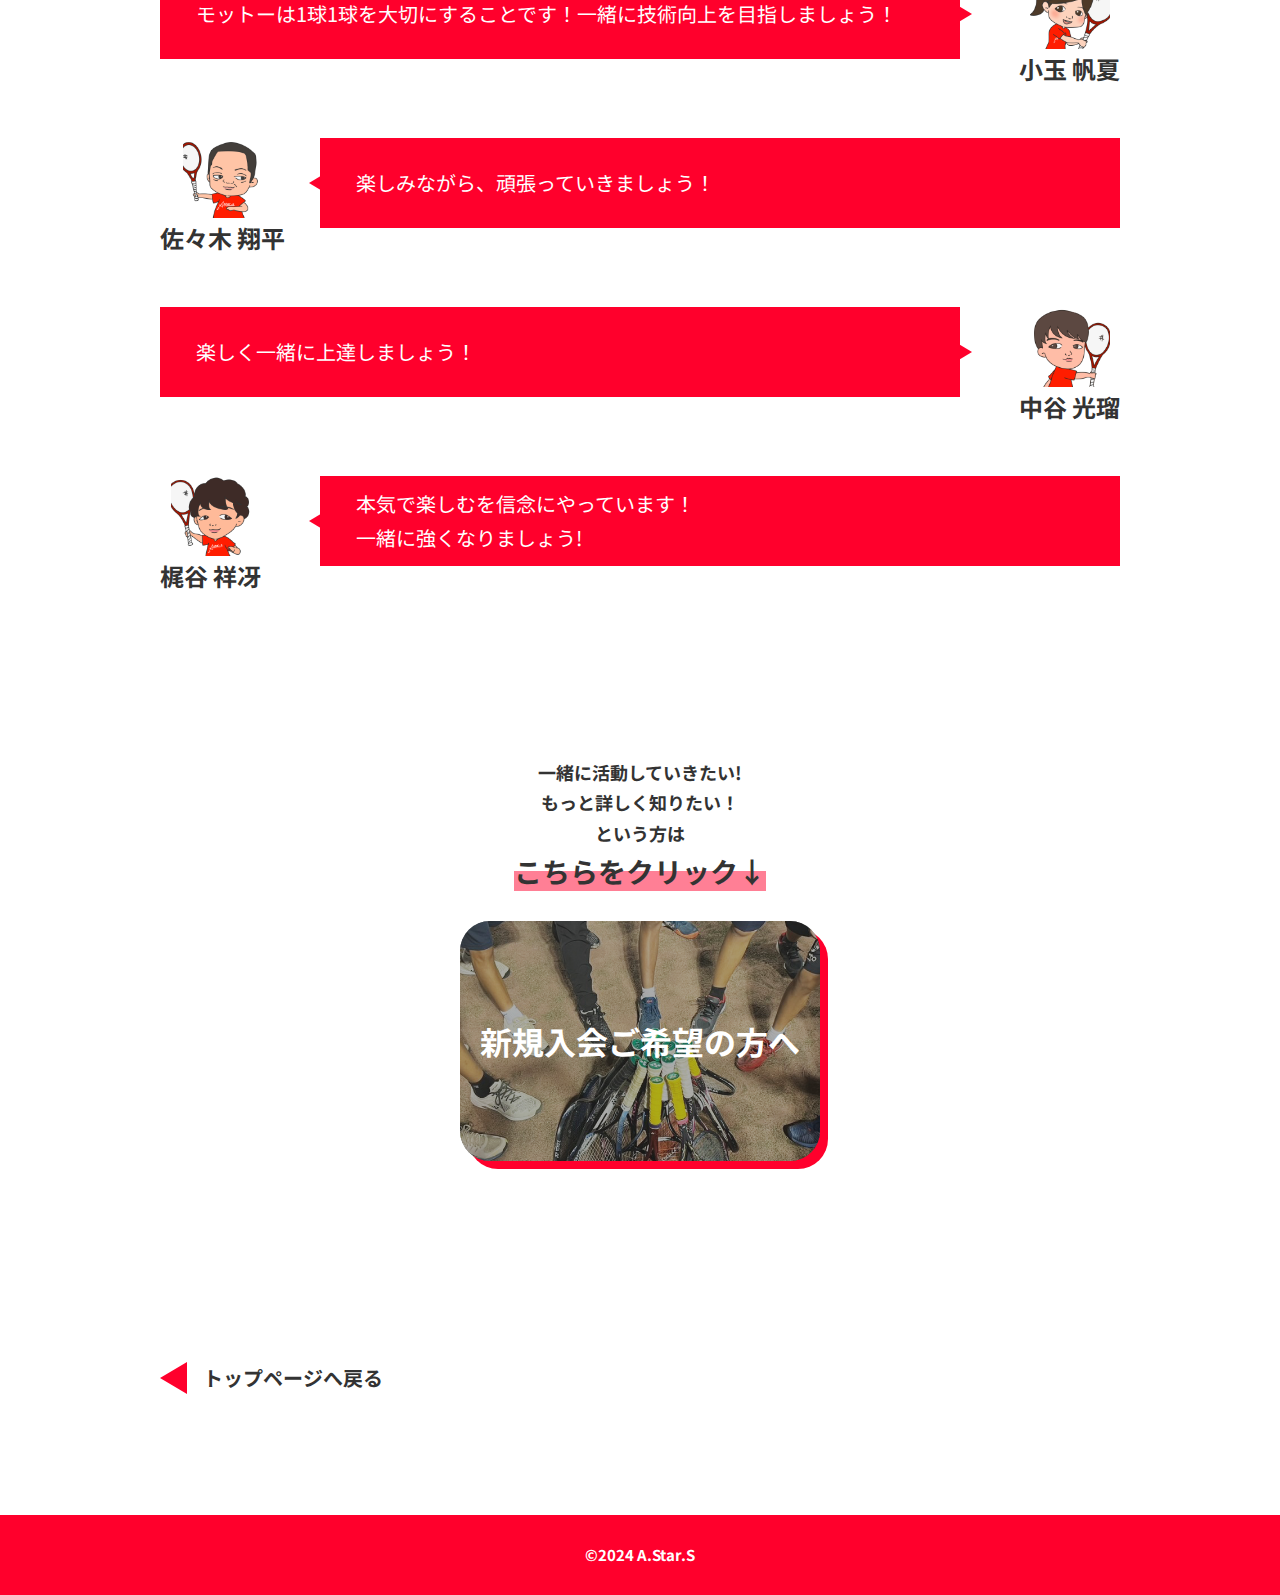
==== commit fb77553b: "手直し完了Byぷぅ" ====
--- a/about.html
+++ b/about.html
@@ -78,23 +78,18 @@
   </header>
 
   <main class="l_container ">
-    <section class="l_contents">
-      <div class="main_visual">
+    <section class="l_about l_contents">
         <h1 class="main_visial-ttl">チーム紹介</h1>
-      </div>
-
-      
-    </section>
-
-    <section class="m_vision l_contents">
+
       <div class="m_vision_wrap">
-        <div class="m_vision-ttl__wrap" >
-          <div class="m_vision-ttl__img"></div>
-          <div class="m_vision-ttl__txt">
-            <p class="m_vision-ttl__sub">理念・目的</p>
-            <h2 class="m_vision-ttl">Vision</h2>
+        <div class="m_section-subttl__wrap">
+          <div class="m_section-ttl__img"></div>
+          <div class="m_section-subttl__txt">
+            <p class="m_section-ttl__sub">理念・目的</p>
+            <h2 class="m_section-subttl">Vision</h2>
           </div>
         </div>
+        <div class="m_section-subttl__var"></div>
       </div>
 
       <div class="vision_list_wrap">
@@ -104,7 +99,7 @@
             </div>
             <div class="vision_item-ttl__txt">
               <h2 class="vision_item-ttl">歓び</h2>
-              <p class="vision_item-ttl__sub">一人でも多くの青少年にスポーツ（ソフトテニスをする）の歓びを提供する</p>
+              <p class="vision_item-ttl__sub">一人でも多くの青少年にスポーツ<br>（ソフトテニスをする）の歓びを提供する</p>
             </div>
           </li>
           <li class="vision_items">
@@ -112,7 +107,7 @@
             </div>
             <div class="vision_item-ttl__txt">
               <h2 class="vision_item-ttl">育成</h2>
-              <p class="vision_item-ttl__sub">スポーツ（ソフトテニス）を通して青少年のこころとからだを育てる</p>
+              <p class="vision_item-ttl__sub">スポーツ（ソフトテニス）を通して<br>青少年のこころとからだを育てる</p>
             </div>
           </li>
           <li class="vision_items">
@@ -120,7 +115,7 @@
             </div>
             <div class="vision_item-ttl__txt">
               <h2 class="vision_item-ttl">繋がり</h2>
-              <p class="vision_item-ttl__sub">スポーツ（ソフトテニス）で人々をつなぎ、地域づくりに貢献する</p>
+              <p class="vision_item-ttl__sub">スポーツ（ソフトテニス）で人々をつなぎ、<br>地域づくりに貢献する</p>
             </div>
           </li>
         </ul>
@@ -129,13 +124,14 @@
 
     <section class="staff_wrap">
       <div class="m_vision_wrap">
-        <div class="m_vision-ttl__wrap" >
-          <div class="m_vision-ttl__img"></div>
-          <div class="m_vision-ttl__txt">
-            <p class="m_vision-ttl__sub">講師紹介</p>
-            <h2 class="m_vision-ttl">Staff</h2>
+        <div class="m_section-subttl__wrap">
+          <div class="m_section-ttl__img"></div>
+          <div class="m_section-subttl__txt">
+            <p class="m_section-ttl__sub">講師紹介</p>
+            <h2 class="m_section-subttl">Staff</h2>
           </div>
         </div>
+        <div class="m_section-subttl__var"></div>
       </div>
 
       <div class="staff_main-image">
@@ -221,8 +217,8 @@
 
     <section class="contact_wrap">
       <div class="contact">
-        <p class="contact_text">一緒に活動していきたい! もっと詳しく知りたい！という方は<br>
-          <span>こちらをクリック↓</span>
+        <p class="contact_text">一緒に活動していきたい! <br class="u_about__new-line"> もっと詳しく知りたい！<br class="u_about__new-line"> という方は<br>
+          <span class="contact_sub__txt">こちらをクリック↓</span>
         </p>
       </div>
       <div class="contact_info">
@@ -230,22 +226,22 @@
           <div class="contact_photo"></div>
           <p class="contact_message">新規入会ご希望の方へ</p>
         </a>
-        <div class="contact_info2"></div>
-      </div>
-
+        <!-- <div class="contact_info2"></div> -->
+      </div>
+      <div class="m_top-btn__wrap">
+        <span class="m_top-btn__triangle"></span>
+        <a href="index.html" class="m_top-btn">トップページへ戻る</a>
+      </div>
     </section>
     
-    <div class="m_top-btn__wrap">
-      <span class="m_top-btn__triangle"></span>
-      <a href="index.html" class="m_top-btn">トップページへ戻る</a>
-    </div>
+
     
 
   </main>
 
     <!-- フッター -->
-  <footer class="l_footer __about_page">
-    <small class="l_container__copy">&copy;2024 A.Star.S</small>
-  </footer>
+    <footer class="l_footer">
+      <small class="l_container__copy">&copy;2024 A.Star.S</small>
+    </footer>
 </body>
 </html>
--- a/css/main.css
+++ b/css/main.css
@@ -62,6 +62,7 @@
     padding: 200px 0;
   }
 }
+/* ローディング */
 
 /* お問い合わせボタン */
 .u_contact__link{
@@ -112,6 +113,9 @@
     height: 100px;
     width: 100px;
   }
+}
+.u_contact-btn__img:hover {
+  background-image: url(../img/お問い合わせ黄.png);
 }
 @keyframes rotate {
   0% {
--- a/css/about.css
+++ b/css/about.css
@@ -31,21 +31,23 @@
 	--z-index-modal: 300;
 }
 
-/*
-about
-*/
-
-.main_visual {
-	margin-top: 120px;
-}
-
+/* about */
+
+
+.l_about {
+	margin-top: 80px;
+}
+@media screen and (min-width: 1080px) {
+	.l_about {
+		margin-top: 120px;
+	}
+}
 .main_visial-ttl {
 	font-size: 24px;
 	font-weight: bold;
 	text-align: center;
 	position: relative;
 }
-
 @media screen and (min-width: 1080px) {
     .main_visial-ttl {
         font-size: 40px;
@@ -82,80 +84,14 @@
 /*
 vision
 */
-
-
-
-.m_vision_wrap::after {
-	content: '';
-	height: 4px;
-	width:	303px;
-	background: var(--primary-color);
-	position: absolute;
-	left: 15%;
-}
-
-@media screen and (min-width: 1080px) {
-    .m_vision_wrap::after {
-		width: 1126px;
-		left: 16%;
-	}
-}
-
-.m_vision-ttl__wrap{
-	display: flex;
-	align-items: center;
-	margin-left: 16px;
-	
-}
-
-.m_vision-ttl__img{
-	height: 40px;
-	width: 40px;
-	align-items: center;
-	background-image: url(../img/テニスラケット.png);
-	background-size: cover;
-	margin-top: 16px;
-}
-
-@media screen and (min-width: 1080px) {
-    .m_vision-ttl__img {
-		height: 80px;
-		width: 80px;
-		margin-top: 0px;
-	}
-}
-
-.m_vision-ttl__txt {
-	position: relative;
-}
-
-.m_vision-ttl__sub{
-	position: absolute;
-	top: 0px;
-	font-weight: bold;
-	font-size: 12px;
-}
-
-
-@media screen and (min-width: 1080px) {
-    .m_vision-ttl__sub{
-		font-size: 20px;
-	}
-}
-
-.m_vision-ttl {
-	font-family: var(--ttl-font);
-	color: var(--main-color);
-	font-size: 33px;
-	position: relative;
-}
-
-@media screen and (min-width: 1080px) {
-    .m_vision-ttl {
-		font-size: 64px;
-	}
-}
-
+.m_vision_wrap {
+	margin-top: 120px;
+}
+@media screen and (min-width: 1080px) {
+	.m_vision_wrap {
+		margin-top: 160px;
+	}
+}
 .vision_list_wrap {
 	margin-top: 80px;
 }
@@ -165,58 +101,75 @@
 		margin-top: 120px;
 	}
 }
-
+.vision_list {
+	width: 100vw;
+	margin: 0 calc(50% - 50vw);
+}
 @media screen and (min-width: 1080px) {
 	.vision_list {
 		display: flex;
-		width: 100vw;
-		margin: 0 calc(50% - 50vw);
+
 	}
 }
 
 .vision_items {
 	position: relative;
 	background-color: #333333;
-	width: calc(100% / 3);
-}
-
+
+}
+@media screen and (min-width: 1080px) {
+	.vision_items {
+		width: calc(100% / 3);
+	}
+
+}
 .vision_item-photo {
 	width: 100%;
 	height: 200px;
 	opacity: 0.4;
-	object-fit: cover;
-	background-size: 200%;
+	background-size: cover;
 	background-position: center ;
+	background-repeat: no-repeat;
 }
 
 @media screen and (min-width: 1080px) {
 	.vision_item-photo {
 		width: 100%;
-		height: 755px;
+		height: 480px;
 	}
 	
 }
 
 .__delectation {
 	background-image: url(../img/KV.jpg);
+	filter: blur(3px);
+  z-index: -1;
 }
 .__delectation2 {
 	background-image: url(../img/育成.jpg);
+	filter: blur(3px);
+  z-index: -1;
 }
 .__delectation3 {
 	background-image: url(../img/繋がり.jpg);
+	filter: blur(3px);
+  z-index: -1;
 }
 
 .vision_item-ttl__txt{
-	width: 85%;
 	position: absolute;
-	top: 25%;
-	left: 50%;
-	transform: translateX(-50%);
+  top: 50%;
+  left: 50%;
+  transform: translate(-50%, -50%);
 	color: var(--white-color);
-}
-
-
+	width: 320px;
+	text-align: center;
+}
+@media screen and (min-width: 1080px) {
+	.vision_item-ttl__txt {
+		width: 360px;
+	}
+}
 .vision_item-ttl {
 	text-align: center;
 	font-weight: bold;
@@ -225,42 +178,30 @@
 
 @media screen and (min-width: 1080px) {
 	.vision_item-ttl {
-		font-size: 48px;
+		font-size: 32px;
 	}
 }
 
 .vision_item-ttl__sub {
 	margin-top: 24px;
-	font-size: 16px;
-}
-
-@media screen and (min-width: 1080px) {
-    .vision_item-ttl__sub {
-		font-size: 24px;
-	}
 }
 
 .staff_wrap {
 	width: 100%;
-	margin: 0 auto;
 }
 
 .staff_main-image {
-	margin: 80px auto;;
-	width: 343px;
-	
+	margin: 80px auto;
 }
 
 @media screen and (min-width: 1080px) {
     .staff_main-image {
-		width: 960px;
 		margin-top: 120px;
 	}
 }
 
 .staff_introduction {
 	margin-top: 80px;
-	width: 343px;
 }
 
 @media screen and (min-width: 1080px) {
@@ -311,19 +252,20 @@
 }
 
 .staff_txt {
-	width: 240px;
-	height: 111px;
+	width: calc(100% - 80px - 16px);
+	height: 120px;
 	padding: 8px;
-	font-size: 16px;
-	line-height: 1.5;
 	background-color: var(--main-color);
 	color: var(--white-color);
 	display: flex;
-	justify-content: space-around;
 	align-items: center;
 	position: relative;
 }
-
+@media screen and (min-width: 768px) {
+	.staff_txt {
+		padding: 16px;
+	}
+}
 .staff_txt__triangle {
 	content: "";
 	display: block;
@@ -359,22 +301,19 @@
 
 .contact_wrap {
 	margin: 120px auto;
-	width: 240px;
 }
 
 @media screen and (min-width: 1080px) {
     .contact_wrap {
 		margin-top: 160px;
 		width: 960px;
-		display: flex;
-		flex-direction: column;
-		justify-content: center;
-		align-items: center;
 	}
 }
 
 .contact{
-	text-align: center;
+	font-weight: bold;
+	margin-left: auto;
+	margin-right: auto;
 }
 
 @media screen and (min-width: 1080px) {
@@ -386,20 +325,23 @@
 
 .contact_text {
 	text-align: center;
-	letter-spacing: 0.3em;
 }
 
 @media screen and (min-width: 1080px) {
     .contact_text {
-		font-size: 24px;
 		letter-spacing: 0;
 	}
 }
 
-.contact_text > span {
-	background: linear-gradient(transparent 30% , rgba(255, 0, 44, 0.6) 70%);
-}
-
+.contact_sub__txt {
+	font-size: 24px;
+	background-image: linear-gradient(transparent 50%, rgba(255, 0, 44, 0.5) 0%);
+}
+@media screen and (min-width: 1080px) {
+	.contact_sub__txt {
+		font-size: 28px;
+	}
+}
 .contact_info {
 	width: 240px;
 	height: 160px;
@@ -407,17 +349,38 @@
 	border-radius: 30px;
 	background-color: #333333;
 	position: relative;
+	margin-left: auto;
+	margin-right: auto;
 }
 
 @media screen and (min-width: 1080px) {
     .contact_info {
 		width: 360px;
 		height: 240px;
+		margin-top: 80px;
 	}
 }
 
 .contact_info > a {
 	margin: 0 auto;
+}
+.contact_info {
+  box-shadow: 8px 8px 0 var(--main-color); 
+}
+.contact_info:hover {
+  transform: translateY(8px);
+  box-shadow: none;
+	animation: anima-button-30 1s;
+}
+
+
+@keyframes anima-button-30 {
+	0% {
+			box-shadow: 0 0 0 0 rgba(255, 0, 44, 0.5);
+	}
+	100% {
+			box-shadow: 0 0 0 1.2em rgb(0 0 0 / 0%);
+	}
 }
 
 .contact_photo {
@@ -447,7 +410,7 @@
 	}
 }
 
-.contact_info2 {
+/* .contact_info2 {
 	position: absolute;
 	top: 5%;
 	left: 3%;
@@ -457,7 +420,12 @@
 	background-color: var(--main-color);
 	z-index: -1;
 }
-
+@media screen and (min-width: 1080px) {
+	.contact_info2 {
+		width: 360px;
+		height: 240px;
+	}
+} */
 .__about_page {
 	margin-top: 120px;
 }
